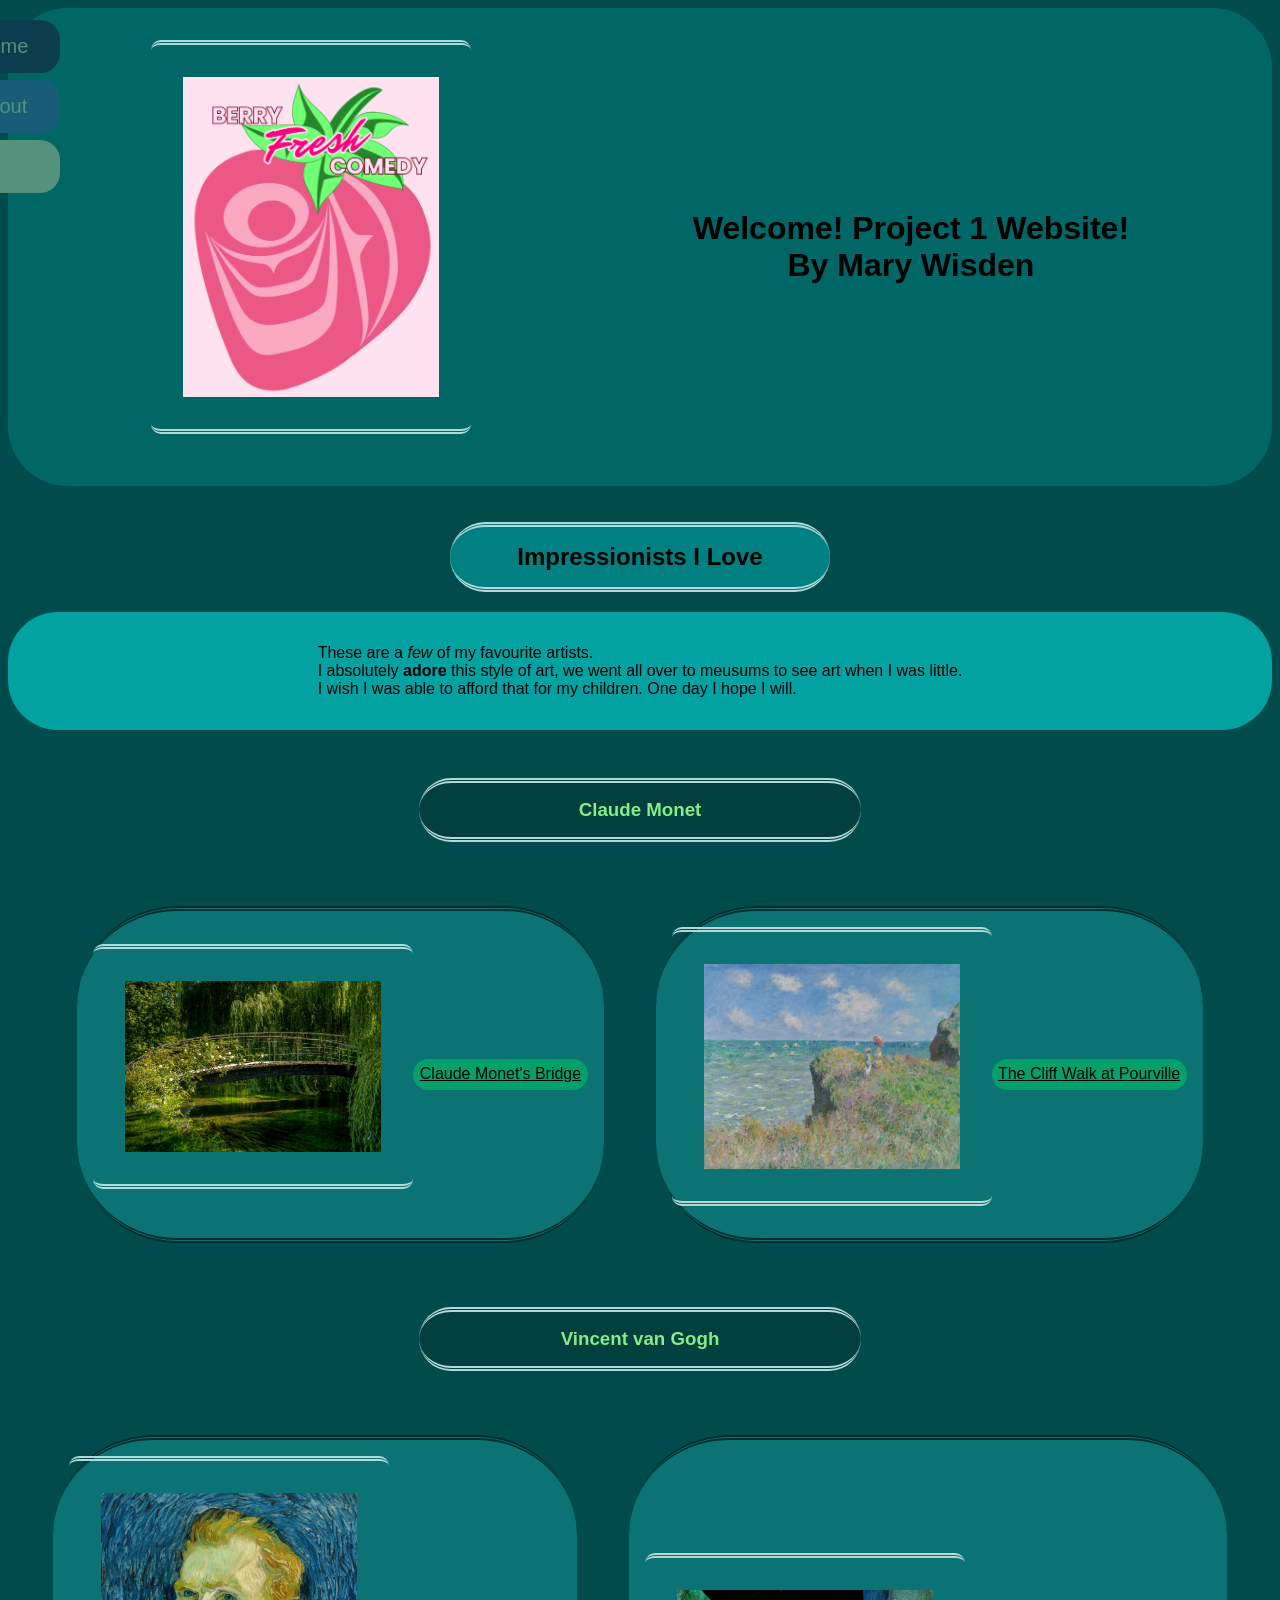
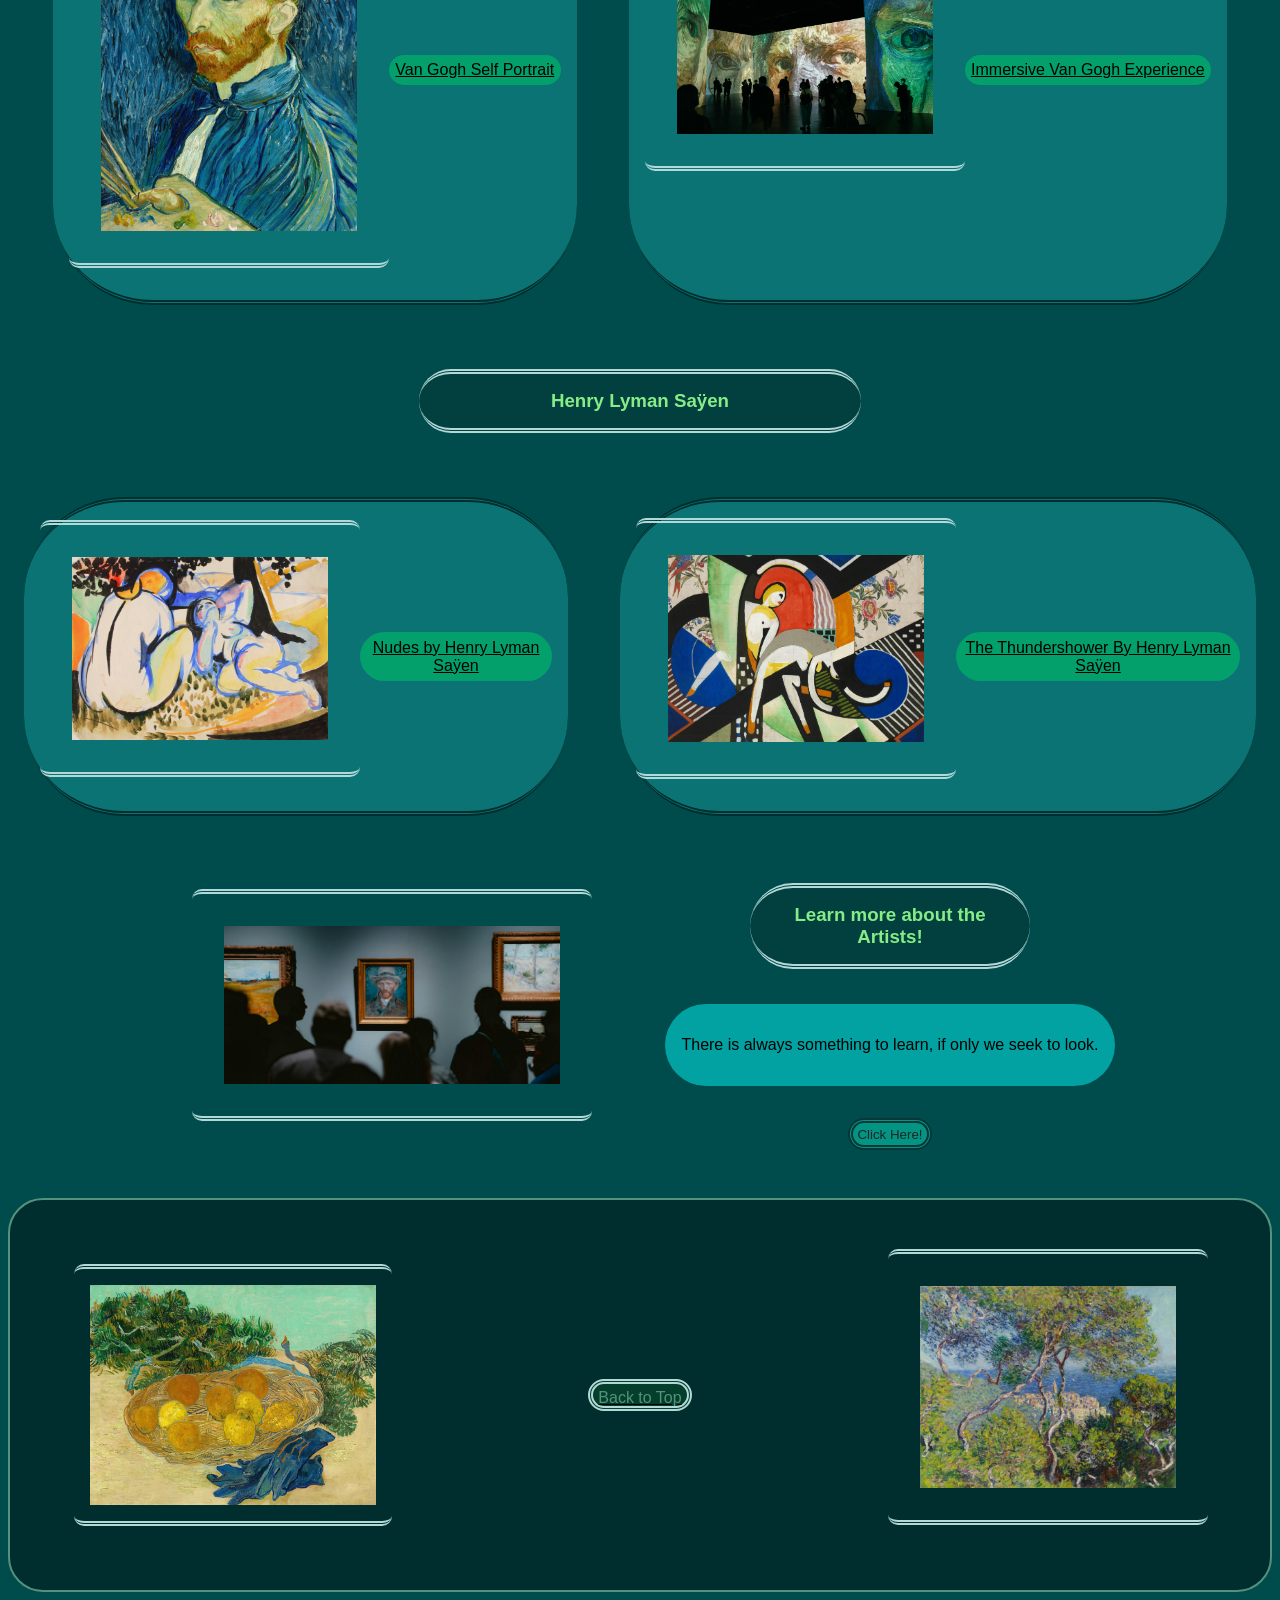
==== index.html @ c5e30278 "project one I think i figured it out!" ====
<!doctype html>
<html lang="en">
  <head>
    <meta charset="UTF-8" />
    <meta name="viewport" content="width=device-width, initial-scale=1.0" />
    <title>Homepage</title>
    <link rel="stylesheet" href="./style.css" />
  </head>
  <body>
    <header id="header">
      <a
        href="https://www.facebook.com/profile.php?id=61590486855917"
        target="_blank"
      >
        <img src="../media/imgs/Berry.png" alt="Berry Fresh Logo" width="1rem"
      /></a>
      <h1>Welcome! Project 1 Website! <br /> By Mary Wisden</h1>
    </header>
    </div>
    <section>
      <nav id="sideview" class="sidenav">
        <a href="./index.html" id="homepage">Home</a>
        <a href="./pages/about.html" id="about">About</a>
        <a href="./pages/contact.html" id="contact">Contact</a>
      </nav>
    </section>
    <section class="titles">
        <h2>Impressionists I Love</h2>
    </section>
      <div>
        <p>
          These are a <em>few</em> of my favourite artists.<br />I absolutely
          <strong>adore</strong> this style of art, we went all over to meusums
          to see art when I was little. <br />I wish I was able to afford that
          for my children. One day I hope I will.
        </p>
      </div>
    <section class="mid">
      <h3>Claude Monet</h3>
    </section>
    <section class="figure-container">
      <figure class="art">
        <img
          src="./media/imgs/nick-fewings-FRM8_MzE_YQ-unsplash.jpg"
          alt="The Bridge in real form"
        />
        <figcaption>Claude Monet's Bridge</figcaption>
      </figure>
      <figure class="art">
        <img
          src="./media/imgs/art-institute-of-chicago-fja2UYOT6jg-unsplash.jpg"
          alt="the painting of a coastal mountains side"
        />
        <figcaption>The Cliff Walk at Pourville</figcaption>
      </figure>
    </section>
    <section class="mid">
      <h3>Vincent van Gogh</h3>
    </section>
    <section class="figure-container">
      <figure class="art">
        <img
          src="./media/imgs/national-gallery-of-art-wAQpwc0rM1g-unsplash.jpg"
          alt="Van Gogh Self portrait"
        />
        <figcaption>Van Gogh Self Portrait</figcaption>
      </figure>
      <figure class="art">
        <img
          src="./media/imgs/redd-francisco-c7xBEFBJhkg-unsplash.jpg"
          alt="Immersive Van Gogh"
        />
        <figcaption>Immersive Van Gogh Experience</figcaption>
      </figure>
    </section>
    <section class="mid">
      <h3>Henry Lyman Saÿen</h3>
    </section>
    <section class="figure-container">
      <figure class="art">
        <img
          src="./media/imgs/smithsonian-2Q-ECRBqmsM-unsplash.jpg"
          alt="Henry Lyman Saÿen"
        />
        <figcaption>Nudes by Henry Lyman Saÿen</figcaption>
      </figure>
      <figure class="art">
        <img
          src="./media/imgs/smithsonian-fqLXDm_13oM-unsplash.jpg"
          alt="The Thundershower Henry Lyman Saÿen"
        />
        <figcaption>The Thundershower By Henry Lyman Saÿen</figcaption>
      </figure>
    </section>
    <section id="maybe">
      <figure>
       <img src="./media/imgs/learning.jpg" alt="people viewing vangogh at the museum" id="maybe_img">
      </figure>
      <div class="maybe_stack">
       <h3>Learn more about the Artists!</h3>
       <div>
        <p>There is always something to learn, if only we seek to look.</p>
       </div>
         <a href="./pages/about.html">
          <button class="button" id="click_here">Click Here!</button>
         </a>
       </div>
    </section>
    <footer>
      <figure class="footer-art-2">
        <img src="./media/imgs/vangoghlemon.jpg" alt="Painting of Lemons" />
      </figure>
      <a href="#header" id="button-up">Back to Top</a>
      <figure class="footer-art">
        <img src="./media/imgs/arbutus.jpg" alt="Monet painting" />
      </figure>
    </footer>
  </body>
</html>
---- style.css ----
* {
  font-family: Verdana, Geneva, Tahoma, sans-serif;
  box-sizing: border-box;
}

body {
  background-color: #004c4c;
}

a {
  color: #54927d;
}

a:visited {
  color: #badfd2;
}

div {
  padding: 1rem;
  background-color: #03a2a2;
  border-radius: 50px;
  display: flex;
  justify-content: center;
  align-items: center;
}

header {
  background-color: #006666;
  background-image: url("https://plus.unsplash.com/premium_photo-1671211326942-0ee784ec3457?q=80&w=1170&auto=format&fit=crop&ixlib=rb-4.1.0&ixid=M3wxMjA3fDB8MHxwaG90by1wYWdlfHx8fGVufDB8fHx8fA%3D%3D");
  background-size: cover;
  background-repeat: no-repeat;
  display: flex;
  justify-content: space-around;
  align-items: center;
  height: 10%;
  padding: 2rem;
  width: 100%;
  margin-bottom: 1rem;
  border-radius: 60px;
}

img {
  border-bottom: double 5px #b2d8d8;
  border-top: double 5px #b2d8d8;
  border-radius: 10px;
  padding: 2rem;
  max-width: 20rem;
  height: 20remx;
  width: 100%;
  margin-bottom: 1rem;
}

img:hover {
  transform: scale(1.1);
  transition: transform 0.3s ease;
  box-shadow:
    0 0 20px 5px #ef8cef,
    0 0 40px 10px #480248;
}

ul:hover {
  transform: scale(1.5);
  transition: transform 0.3s ease;
}

ul {
  background-color: #0b3d4e;
  width: 8rem;
  border-radius: 50px;
  padding: 1rem;
}

h1 {
  border-radius: 25px;
  text-align: center;
}

h2 {
  text-align: center;
  width: 30%;
  border-radius: 50px;
  border-bottom: double 5px #b2d8d8;
  border-top: double 5px #b2d8d8;
  padding: 1rem;
  background-color: #008080;
}

h3 {
  display: flex;
  justify-content: center;
  text-align: center;
  width: 40%;
  border-radius: 50px;
  border-bottom: double 5px #b2d8d8;
  border-top: double 5px #b2d8d8;
  padding: 1rem;
  background-color: #023f3f;
  color: #86ed86;
}

figure {
  display: table;
}

figcaption {
  background-color: #03a06c;
  text-align: center;
  text-decoration: underline;
  padding: 0.4rem;
  border-radius: 50px;
}

footer {
  width: 100%;
  box-sizing: border-box;
  text-decoration: underline;
  border-radius: 35px;
  border: solid 2px #54927d;
  padding: 1rem 2rem;
  align-items: center;
  display: grid;
  grid-template-columns: 1fr auto 1fr;
  background-color: #002d2d;
}

.figure-container {
  display: flex;
  gap: 20px;
  justify-content: center;
}

.top {
  border-radius: 25px;
  display: flex;
  justify-content: center;
  align-items: center;
  background-color: #004c4c;
}

#monet {
  display: flex;
  justify-content: space-between;
  align-items: center;
}

#vangogh {
  display: flex;
  justify-content: space-evenly;
  align-items: center;
}

#sayen {
  display: flex;
  justify-content: space-between;
  align-items: center;
}

.titles {
  display: flex;
  justify-content: center;
  align-items: center;
}

.footer-art {
  grid-column: 3;
  width: 350px;
  margin: 0;
  justify-self: end;
}

.footer-art img {
  width: 100%;
  display: block;
}

.footer-art-2 {
  grid-column: 1;
  width: 350px;
  margin: 0;
  padding: 1rem;
  margin: 1rem;
  display: flex;
  justify-content: center;
  align-items: center;
}

.footer-art-2 img {
  width: 100%;
  display: block;
  padding: 1rem;
  margin: 1rem;
  display: flex;
  justify-content: center;
  align-items: center;
}

#maybe {
  display: flex;
  align-items: center;
  gap: 20px;
  justify-content: space-evenly;
}

#maybe_img {
  flex: 1;
  max-width: 400px;
  height: auto;
  flex-direction: row;
  align-items: flex-start;
  position: relative;
  left: 9rem;
}

.maybe_stack {
  background-color: #004c4c;
  flex: 1;
  display: flex;
  flex-direction: column;
  justify-content: center;
  padding: 1rem;
  margin: 1rem;
  align-items: center;
  gap: 16px;
}

.art {
  background-color: #0b7373;
  padding: 1rem;
  margin: 1rem;
  display: flex;
  justify-content: center;
  align-items: center;
  border-radius: 100px;
  border-bottom: double 0.3125rem #002d2d;
  border-top: double 0.3125rem #002d2d;
}

.wiki {
  background-color: #004c4c;
  justify-content: space-between;
  align-items: first baseline;
}

#sideview a {
  position: fixed;
  left: -40px;
  transition: 0.3s;
  padding: 15px;
  width: 100px;
  text-decoration: none;
  font-size: 20px;
  column-rule-color: #b2d8d8;
  border-radius: 0 20px 20px 0;
}

#sideview a:hover {
  text-decoration: underline;
  color: #bf7fbf;
  left: 0;
  box-shadow:
    0 0 20px 5px #ef8cef,
    0 0 40px 10px #480248;
}

#homepage {
  top: 20px;
  background-color: #0b3d4e;
}

#button-up:hover {
  color: #bf7fbf;
  transform: scale(1.5);
  transition: transform 0.3s ease;
  box-shadow:
    0 0 20px 5px #ef8cef,
    0 0 40px 10px #480248;
}

.button:hover {
  color: #bf7fbf;
  transform: scale(1.5);
  transition: transform 0.3s ease;
  border-radius: 50px;
  box-shadow:
    0 0 20px 5px #ef8cef,
    0 0 40px 10px #480248;
}

#about {
  top: 80px;
  background-color: #195c78;
}

#contact {
  top: 140px;
  background-color: #54927d;
}

#facebook {
  background-color: #012b62;
  color: #78a6e1;
  padding: 4px;
  margin: 1rem;
  height: 2rem;
  border-radius: 100px;
  border: double 5px #b2d8d8;
  text-decoration: none;
}

#ig {
  background-color: #01402f;
  color: #88eed3;
  padding: 4px;
  margin: 1rem;
  height: 2rem;
  border-radius: 100px;
  border: double 5px #b2d8d8;
  text-decoration: none;
}

#linktree {
  background-color: #01665a;
  color: #6ef4e4;
  padding: 4px;
  margin: 1rem;
  height: 2rem;
  border-radius: 100px;
  border: double 5px #b2d8d8;
  text-decoration: none;
}

#click_here {
  background-color: #049483;
  color: #1d2726;
  padding: 4px;
  margin: 1rem;
  height: 2rem;
  border-radius: 100px;
  border: double 5px #083737;
  text-decoration: none;
}

#submit {
  background-color: #164a4a;
  color: #2df6f6;
  padding: 4px;
  margin: 0 auto;
  height: 2rem;
  border-radius: 100px;
  border: double 5px #b2d8d8;
  text-decoration: none;
}

.mid {
  margin: 2rem;
  padding: 3rem;
  height: 3rem;
  display: flex;
  justify-content: center;
  align-items: center;
  border-radius: 100px;
}

#button-up {
  padding: 5px;
  height: 2rem;
  background-color: #043f2b;
  border-radius: 100px;
  border: double 5px #b2d8d8;
  text-decoration: none;
  grid-column: 2;
  text-align: center;
  justify-self: center;
}

.wiki-button {
  padding: 6px;
  height: 4rem;
  background-color: #043f2b;
  border-radius: 60px;
  border: double 5px #b2d8d8;
  text-decoration: none;
}

.wiki-button:hover {
  color: #bf7fbf;
  transform: scale(1.5);
  transition: transform 0.3s ease;
  box-shadow:
    0 0 20px 5px #ef8cef,
    0 0 40px 10px #480248;
}

.tell-me__input {
  background-color: #0a4242;
  flex: 1;
  display: flex;
  flex-direction: column;
  justify-content: center;
  padding: 1rem;
  margin: 1rem;
  align-items: center;
  gap: 16px;
}

#textarea {
  background-color: #ccf4e6;
}
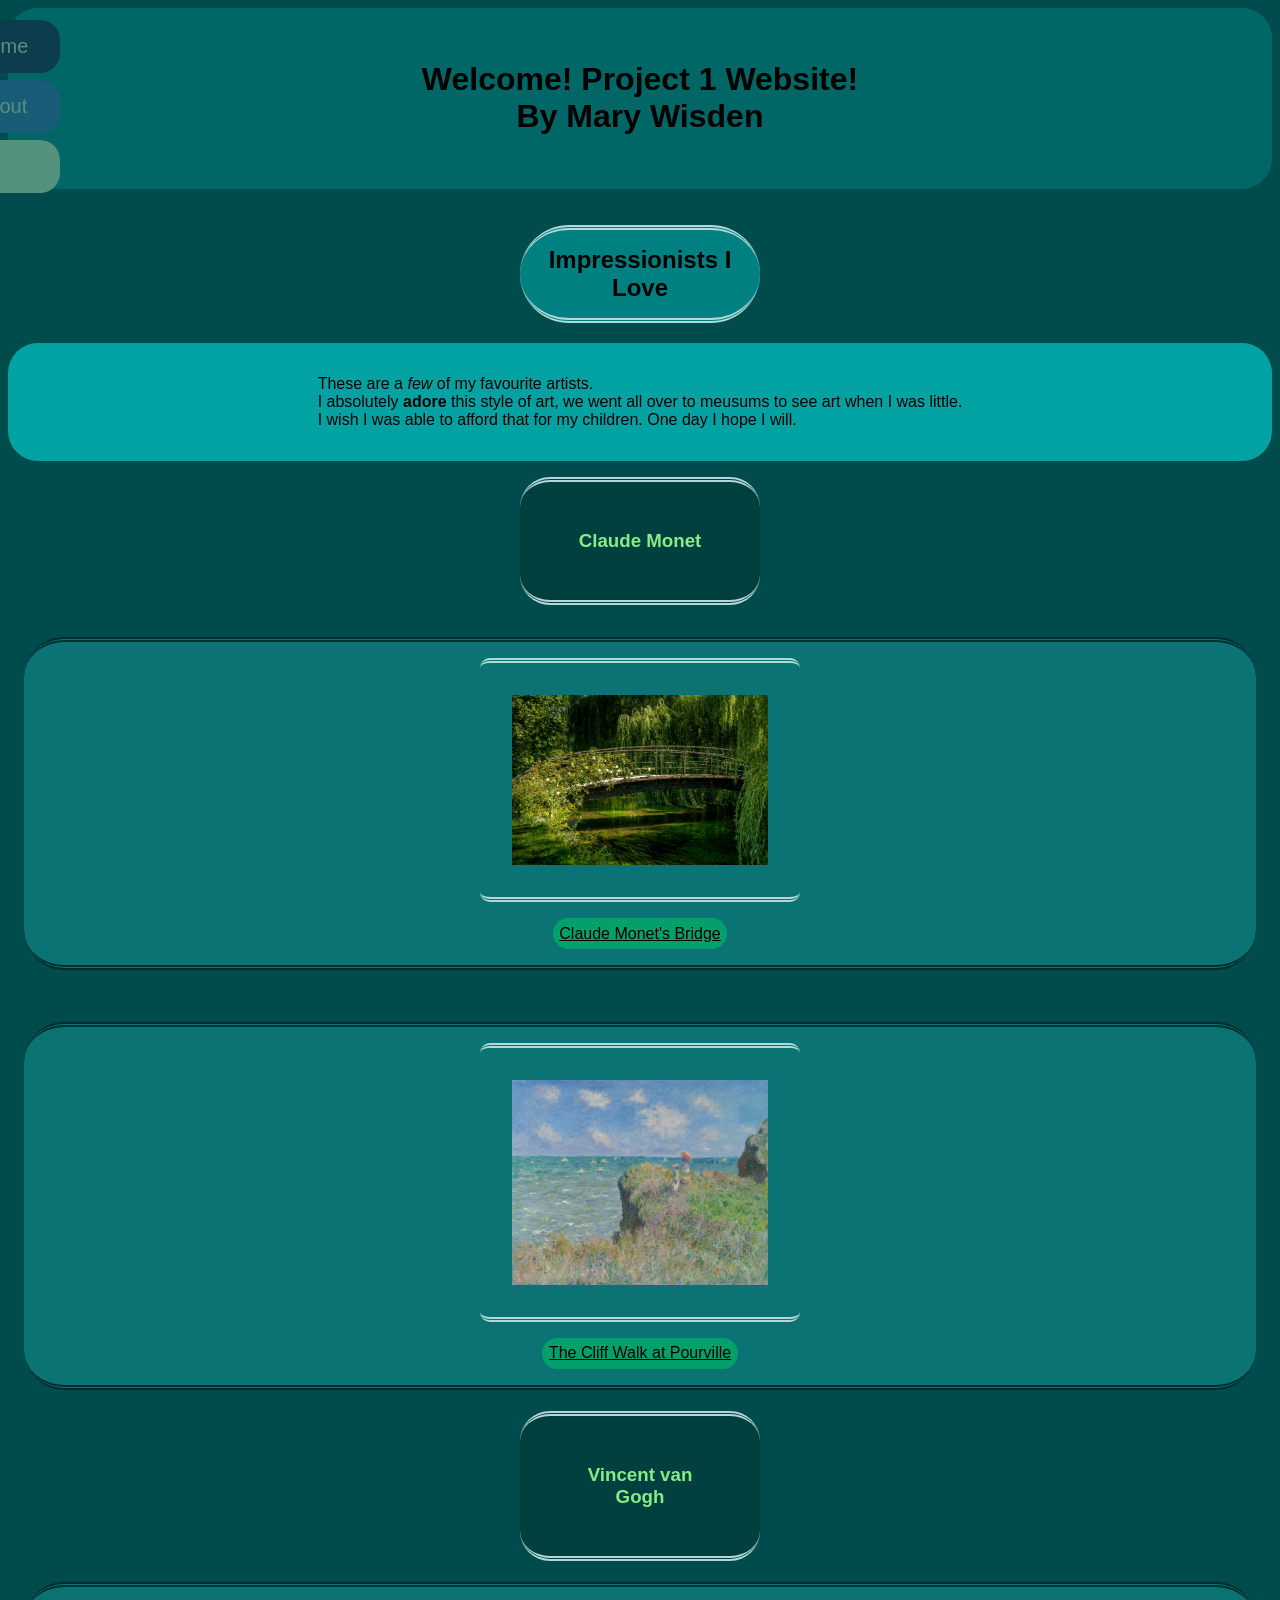
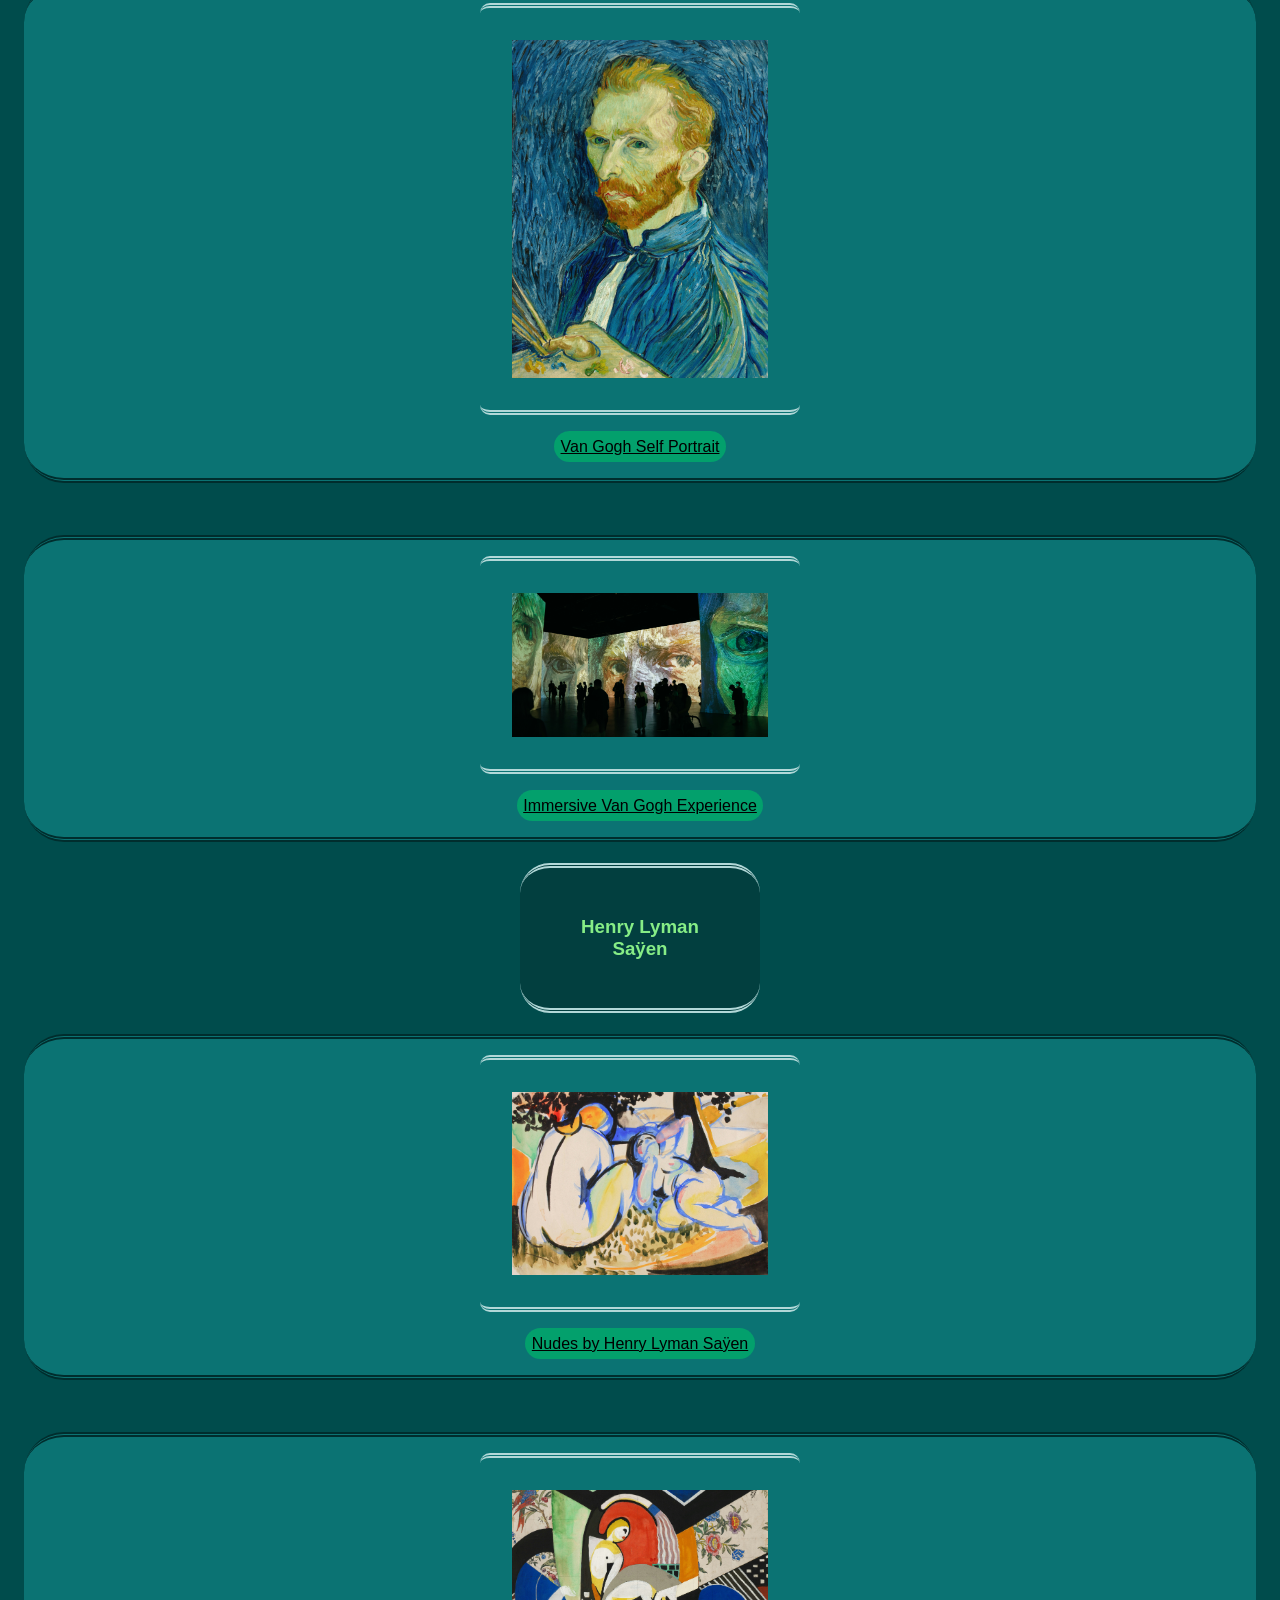
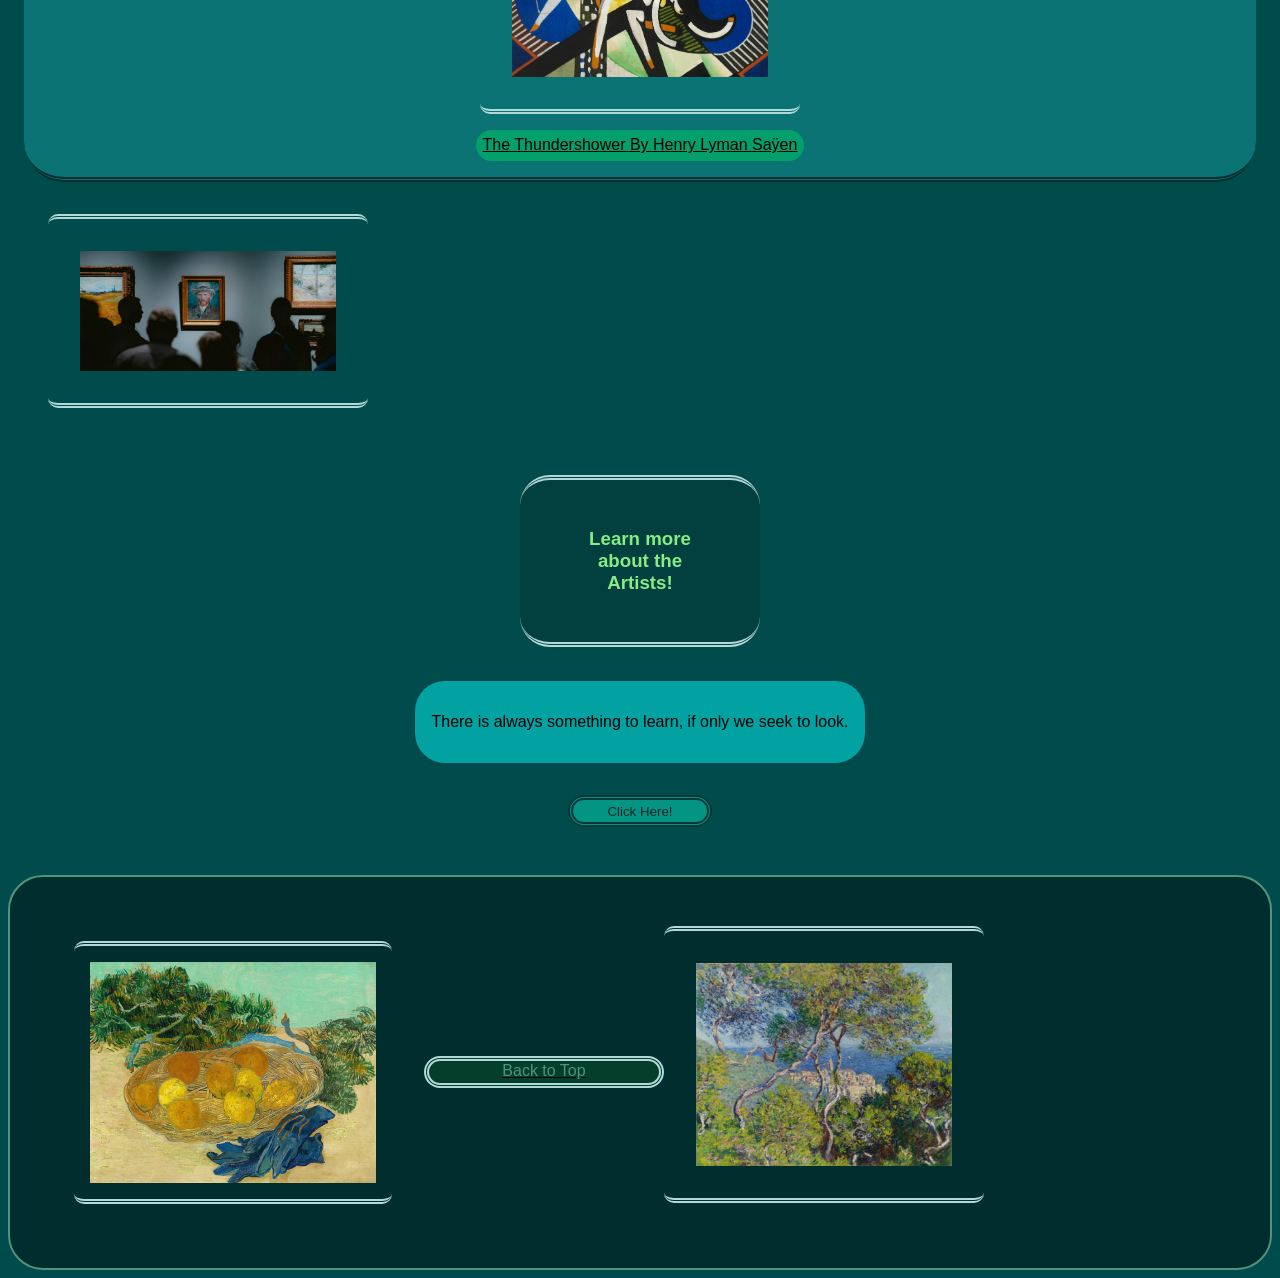
==== commit 1deb8182: "mobile designing fixing it up baby" ====
--- a/index.html
+++ b/index.html
@@ -8,12 +8,6 @@
   </head>
   <body>
     <header id="header">
-      <a
-        href="https://www.facebook.com/profile.php?id=61590486855917"
-        target="_blank"
-      >
-        <img src="../media/imgs/Berry.png" alt="Berry Fresh Logo" width="1rem"
-      /></a>
       <h1>Welcome! Project 1 Website! <br /> By Mary Wisden</h1>
     </header>
     </div>
@@ -38,7 +32,7 @@
     <section class="mid">
       <h3>Claude Monet</h3>
     </section>
-    <section class="figure-container">
+    <section class="figure-container-art">
       <figure class="art">
         <img
           src="./media/imgs/nick-fewings-FRM8_MzE_YQ-unsplash.jpg"
@@ -57,7 +51,7 @@
     <section class="mid">
       <h3>Vincent van Gogh</h3>
     </section>
-    <section class="figure-container">
+    <section class="figure-container-art">
       <figure class="art">
         <img
           src="./media/imgs/national-gallery-of-art-wAQpwc0rM1g-unsplash.jpg"
@@ -76,7 +70,7 @@
     <section class="mid">
       <h3>Henry Lyman Saÿen</h3>
     </section>
-    <section class="figure-container">
+    <section class="figure-container-art">
       <figure class="art">
         <img
           src="./media/imgs/smithsonian-2Q-ECRBqmsM-unsplash.jpg"
--- a/style.css
+++ b/style.css
@@ -18,8 +18,9 @@
 div {
   padding: 1rem;
   background-color: #03a2a2;
-  border-radius: 50px;
-  display: flex;
+  border-radius: 30px;
+  display: flex;
+  flex-direction: column;
   justify-content: center;
   align-items: center;
 }
@@ -32,11 +33,11 @@
   display: flex;
   justify-content: space-around;
   align-items: center;
-  height: 10%;
+  /* height: 10%; */
   padding: 2rem;
   width: 100%;
   margin-bottom: 1rem;
-  border-radius: 60px;
+  border-radius: 30px;
 }
 
 img {
@@ -45,13 +46,11 @@
   border-radius: 10px;
   padding: 2rem;
   max-width: 20rem;
-  height: 20remx;
-  width: 100%;
   margin-bottom: 1rem;
 }
 
 img:hover {
-  transform: scale(1.1);
+  transform: scale(1.2);
   transition: transform 0.3s ease;
   box-shadow:
     0 0 20px 5px #ef8cef,
@@ -77,7 +76,7 @@
 
 h2 {
   text-align: center;
-  width: 30%;
+  width: 15rem;
   border-radius: 50px;
   border-bottom: double 5px #b2d8d8;
   border-top: double 5px #b2d8d8;
@@ -89,17 +88,18 @@
   display: flex;
   justify-content: center;
   text-align: center;
-  width: 40%;
-  border-radius: 50px;
+  width: 15rem;
+  border-radius: 30px;
   border-bottom: double 5px #b2d8d8;
   border-top: double 5px #b2d8d8;
-  padding: 1rem;
+  padding: 3rem;
   background-color: #023f3f;
   color: #86ed86;
 }
 
 figure {
-  display: table;
+  display: flex;
+  flex-direction: column;
 }
 
 figcaption {
@@ -107,7 +107,7 @@
   text-align: center;
   text-decoration: underline;
   padding: 0.4rem;
-  border-radius: 50px;
+  border-radius: 30px;
 }
 
 footer {
@@ -118,7 +118,7 @@
   border: solid 2px #54927d;
   padding: 1rem 2rem;
   align-items: center;
-  display: grid;
+  display: flex;
   grid-template-columns: 1fr auto 1fr;
   background-color: #002d2d;
 }
@@ -129,6 +129,13 @@
   justify-content: center;
 }
 
+.figure-container-art {
+  display: flex;
+  flex-direction: column;
+  gap: 20px;
+  justify-content: center;
+}
+
 .top {
   border-radius: 25px;
   display: flex;
@@ -139,18 +146,21 @@
 
 #monet {
   display: flex;
+  flex-direction: column;
   justify-content: space-between;
   align-items: center;
 }
 
 #vangogh {
   display: flex;
+  flex-direction: column;
   justify-content: space-evenly;
   align-items: center;
 }
 
 #sayen {
   display: flex;
+  flex-direction: column;
   justify-content: space-between;
   align-items: center;
 }
@@ -159,6 +169,7 @@
   display: flex;
   justify-content: center;
   align-items: center;
+  text-align: center;
 }
 
 .footer-art {
@@ -186,41 +197,36 @@
 
 .footer-art-2 img {
   width: 100%;
-  display: block;
-  padding: 1rem;
-  margin: 1rem;
-  display: flex;
-  justify-content: center;
-  align-items: center;
-}
-
-#maybe {
-  display: flex;
-  align-items: center;
-  gap: 20px;
-  justify-content: space-evenly;
-}
-
-#maybe_img {
-  flex: 1;
-  max-width: 400px;
-  height: auto;
-  flex-direction: row;
-  align-items: flex-start;
-  position: relative;
-  left: 9rem;
+  padding: 1rem;
+  margin: 1rem;
+  display: flex;
+  justify-content: center;
+  align-items: center;
 }
 
 .maybe_stack {
   background-color: #004c4c;
-  flex: 1;
-  display: flex;
-  flex-direction: column;
-  justify-content: center;
+  display: flex;
+  flex-direction: column;
   padding: 1rem;
   margin: 1rem;
   align-items: center;
   gap: 16px;
+}
+
+.maybe {
+  display: flex;
+  flex-direction: column;
+  padding: 1rem;
+  margin: 1rem;
+  align-items: center;
+  gap: 16px;
+}
+
+.maybe img {
+  width: 100%;
+  justify-content: center;
+  align-items: center;
 }
 
 .art {
@@ -228,9 +234,10 @@
   padding: 1rem;
   margin: 1rem;
   display: flex;
-  justify-content: center;
-  align-items: center;
-  border-radius: 100px;
+  flex-direction: column;
+  justify-content: center;
+  align-items: center;
+  border-radius: 40px;
   border-bottom: double 0.3125rem #002d2d;
   border-top: double 0.3125rem #002d2d;
 }
@@ -238,7 +245,7 @@
 .wiki {
   background-color: #004c4c;
   justify-content: space-between;
-  align-items: first baseline;
+  align-items: baseline;
 }
 
 #sideview a {
@@ -332,8 +339,9 @@
 #click_here {
   background-color: #049483;
   color: #1d2726;
-  padding: 4px;
-  margin: 1rem;
+  padding: 1px;
+  margin: 1rem;
+  width: 9rem;
   height: 2rem;
   border-radius: 100px;
   border: double 5px #083737;
@@ -362,8 +370,9 @@
 }
 
 #button-up {
-  padding: 5px;
-  height: 2rem;
+  padding: 1px;
+  height: 2rem;
+  width: 15rem;
   background-color: #043f2b;
   border-radius: 100px;
   border: double 5px #b2d8d8;
@@ -375,7 +384,6 @@
 
 .wiki-button {
   padding: 6px;
-  height: 4rem;
   background-color: #043f2b;
   border-radius: 60px;
   border: double 5px #b2d8d8;
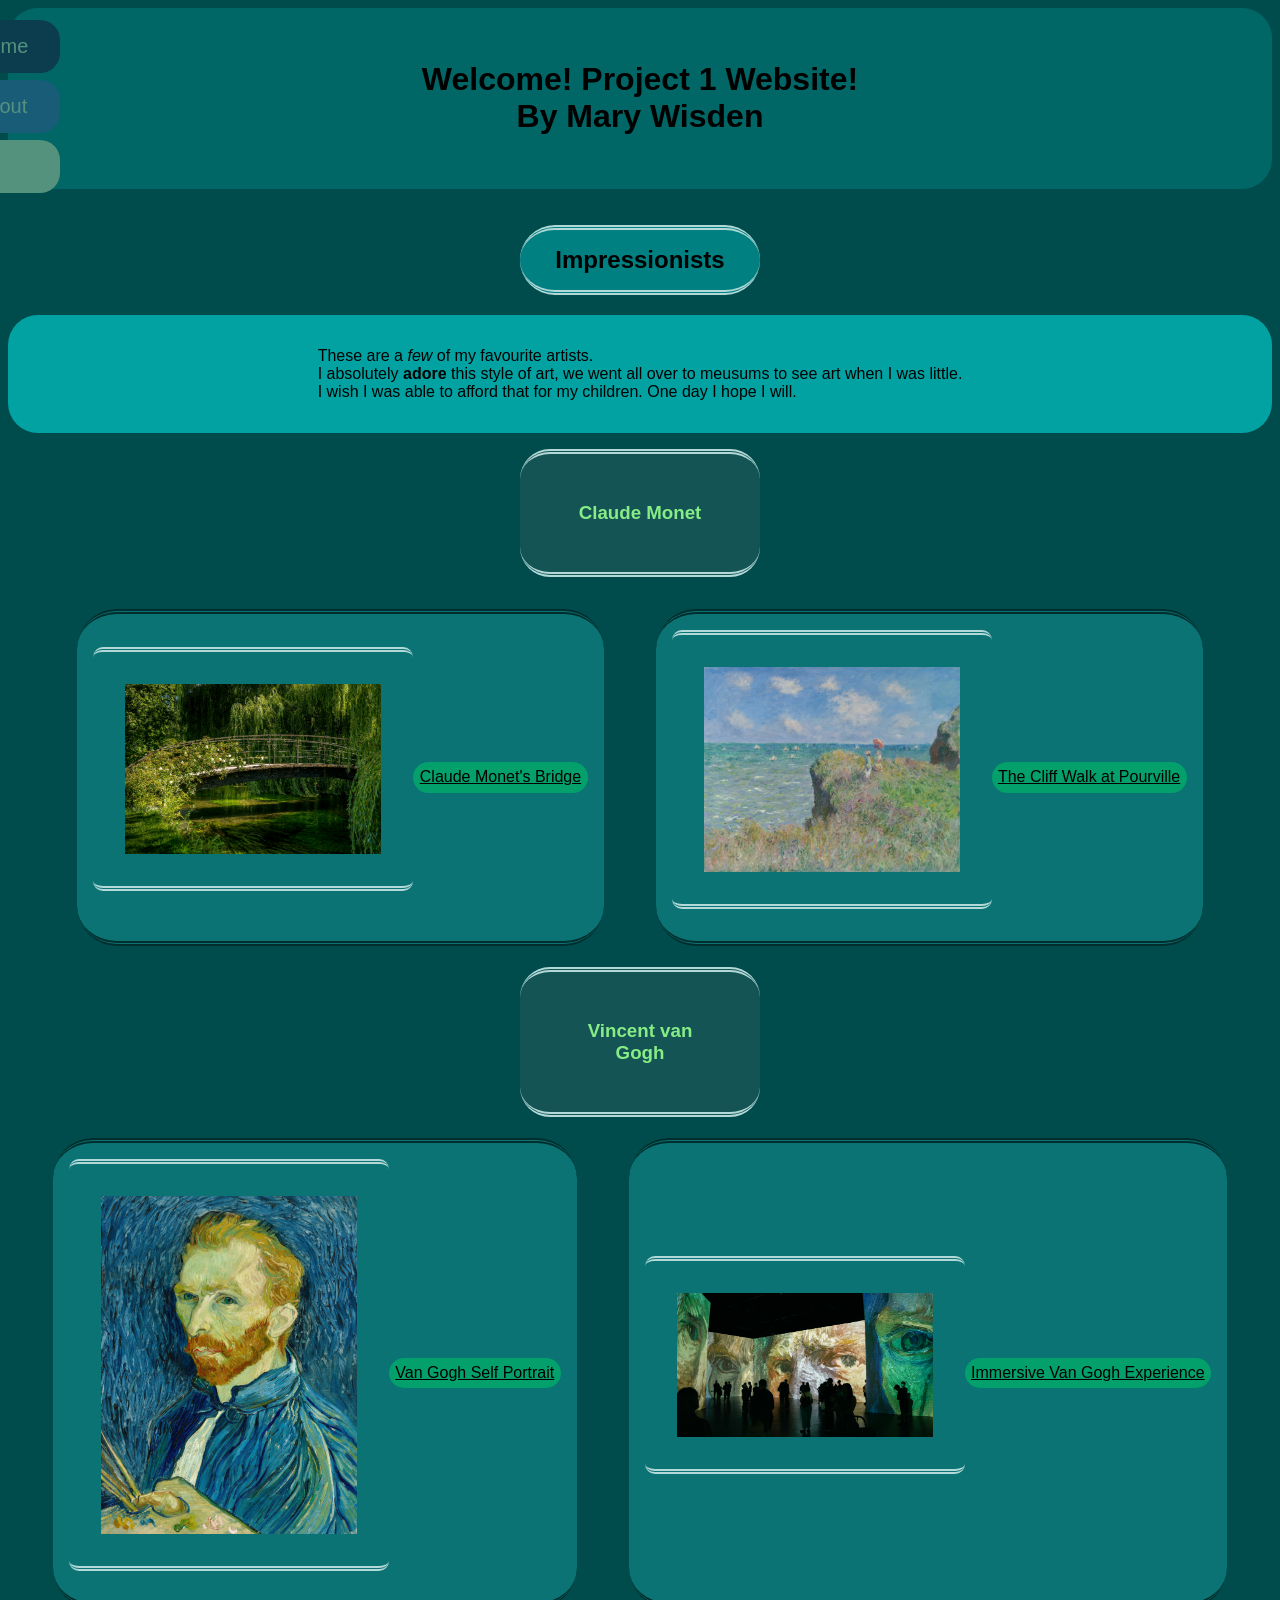
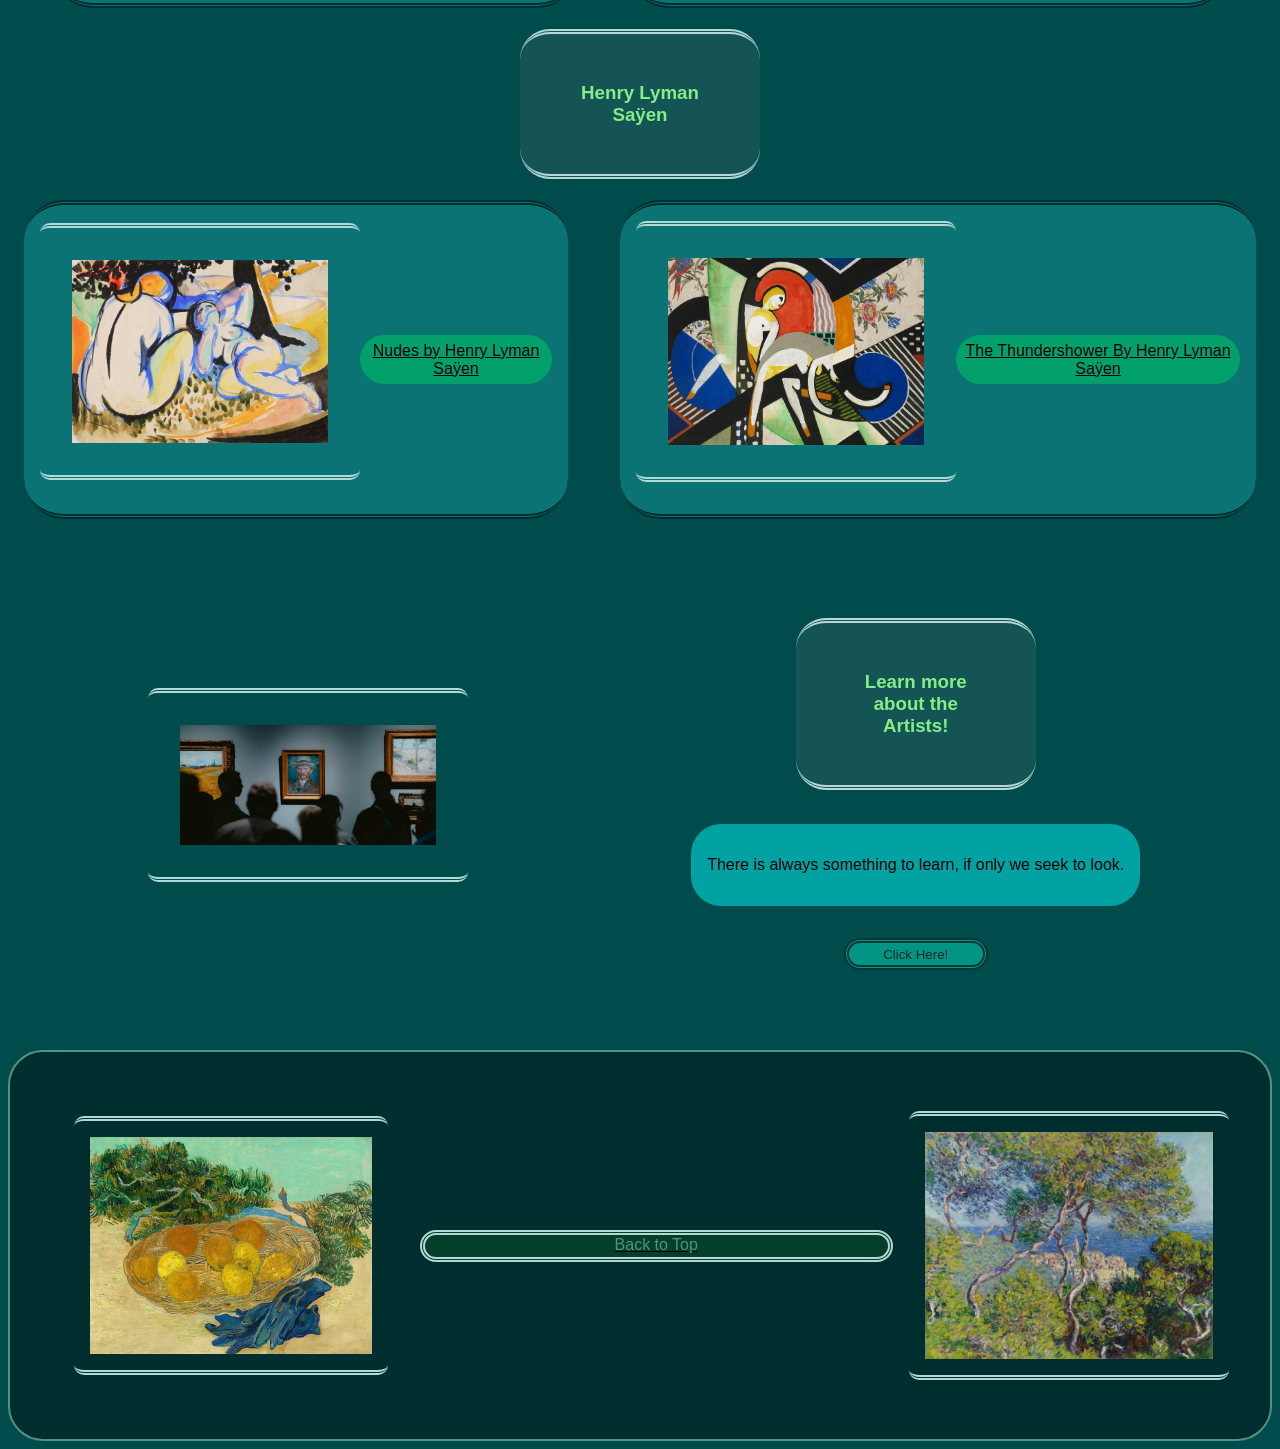
==== commit 063f8899: "mobile design fixing code, having fun" ====
--- a/index.html
+++ b/index.html
@@ -19,7 +19,7 @@
       </nav>
     </section>
     <section class="titles">
-        <h2>Impressionists I Love</h2>
+        <h2>Impressionists</h2>
     </section>
       <div>
         <p>
--- a/style.css
+++ b/style.css
@@ -93,7 +93,7 @@
   border-bottom: double 5px #b2d8d8;
   border-top: double 5px #b2d8d8;
   padding: 3rem;
-  background-color: #023f3f;
+  background-color: #155454;
   color: #86ed86;
 }
 
@@ -119,6 +119,7 @@
   padding: 1rem 2rem;
   align-items: center;
   display: flex;
+  flex-direction: column;
   grid-template-columns: 1fr auto 1fr;
   background-color: #002d2d;
 }
@@ -176,12 +177,14 @@
   grid-column: 3;
   width: 350px;
   margin: 0;
-  justify-self: end;
 }
 
 .footer-art img {
   width: 100%;
-  display: block;
+  padding: 1rem;
+  margin: 1rem;
+  justify-content: center;
+  align-items: center;
 }
 
 .footer-art-2 {
@@ -190,7 +193,6 @@
   margin: 0;
   padding: 1rem;
   margin: 1rem;
-  display: flex;
   justify-content: center;
   align-items: center;
 }
@@ -199,7 +201,6 @@
   width: 100%;
   padding: 1rem;
   margin: 1rem;
-  display: flex;
   justify-content: center;
   align-items: center;
 }
@@ -214,16 +215,16 @@
   gap: 16px;
 }
 
-.maybe {
-  display: flex;
-  flex-direction: column;
+#maybe {
+  display: flex;
+  flex-direction: row;
   padding: 1rem;
   margin: 1rem;
   align-items: center;
   gap: 16px;
 }
 
-.maybe img {
+#maybe img {
   width: 100%;
   justify-content: center;
   align-items: center;
@@ -372,7 +373,7 @@
 #button-up {
   padding: 1px;
   height: 2rem;
-  width: 15rem;
+  width: 30rem;
   background-color: #043f2b;
   border-radius: 100px;
   border: double 5px #b2d8d8;
@@ -414,3 +415,88 @@
 #textarea {
   background-color: #ccf4e6;
 }
+
+@media (min-width: 1024px) {
+  .figure-container-art {
+    display: flex;
+    flex-direction: row;
+    gap: 20px;
+    justify-content: center;
+  }
+
+  .mid {
+    margin: 2rem;
+    padding: 3rem;
+    height: 3rem;
+    display: flex;
+    flex-direction: row;
+    justify-content: center;
+    align-items: center;
+    border-radius: 100px;
+  }
+
+  #maybe {
+    display: flex;
+    flex-direction: row;
+    justify-content: space-around;
+    padding: 1rem;
+    margin: 1rem;
+    align-items: center;
+    gap: 16px;
+  }
+
+  #maybe img {
+    width: 100%;
+    justify-content: center;
+    align-items: center;
+  }
+
+  footer {
+    width: 100%;
+    box-sizing: border-box;
+    text-decoration: underline;
+    border-radius: 35px;
+    border: solid 2px #54927d;
+    padding: 1rem 2rem;
+    align-items: center;
+    display: flex;
+    flex-direction: row;
+    justify-content: space-around;
+    grid-template-columns: 1fr auto 1fr;
+    background-color: #002d2d;
+  }
+
+  #monet {
+    display: flex;
+    flex-direction: row;
+    justify-content: space-between;
+    align-items: center;
+  }
+
+  #vangogh {
+    display: flex;
+    flex-direction: row;
+    justify-content: space-evenly;
+    align-items: center;
+  }
+
+  #sayen {
+    display: flex;
+    flex-direction: row;
+    justify-content: space-between;
+    align-items: center;
+  }
+
+  .art {
+    background-color: #0b7373;
+    padding: 1rem;
+    margin: 1rem;
+    display: flex;
+    flex-direction: row;
+    justify-content: center;
+    align-items: center;
+    border-radius: 40px;
+    border-bottom: double 0.3125rem #002d2d;
+    border-top: double 0.3125rem #002d2d;
+  }
+}
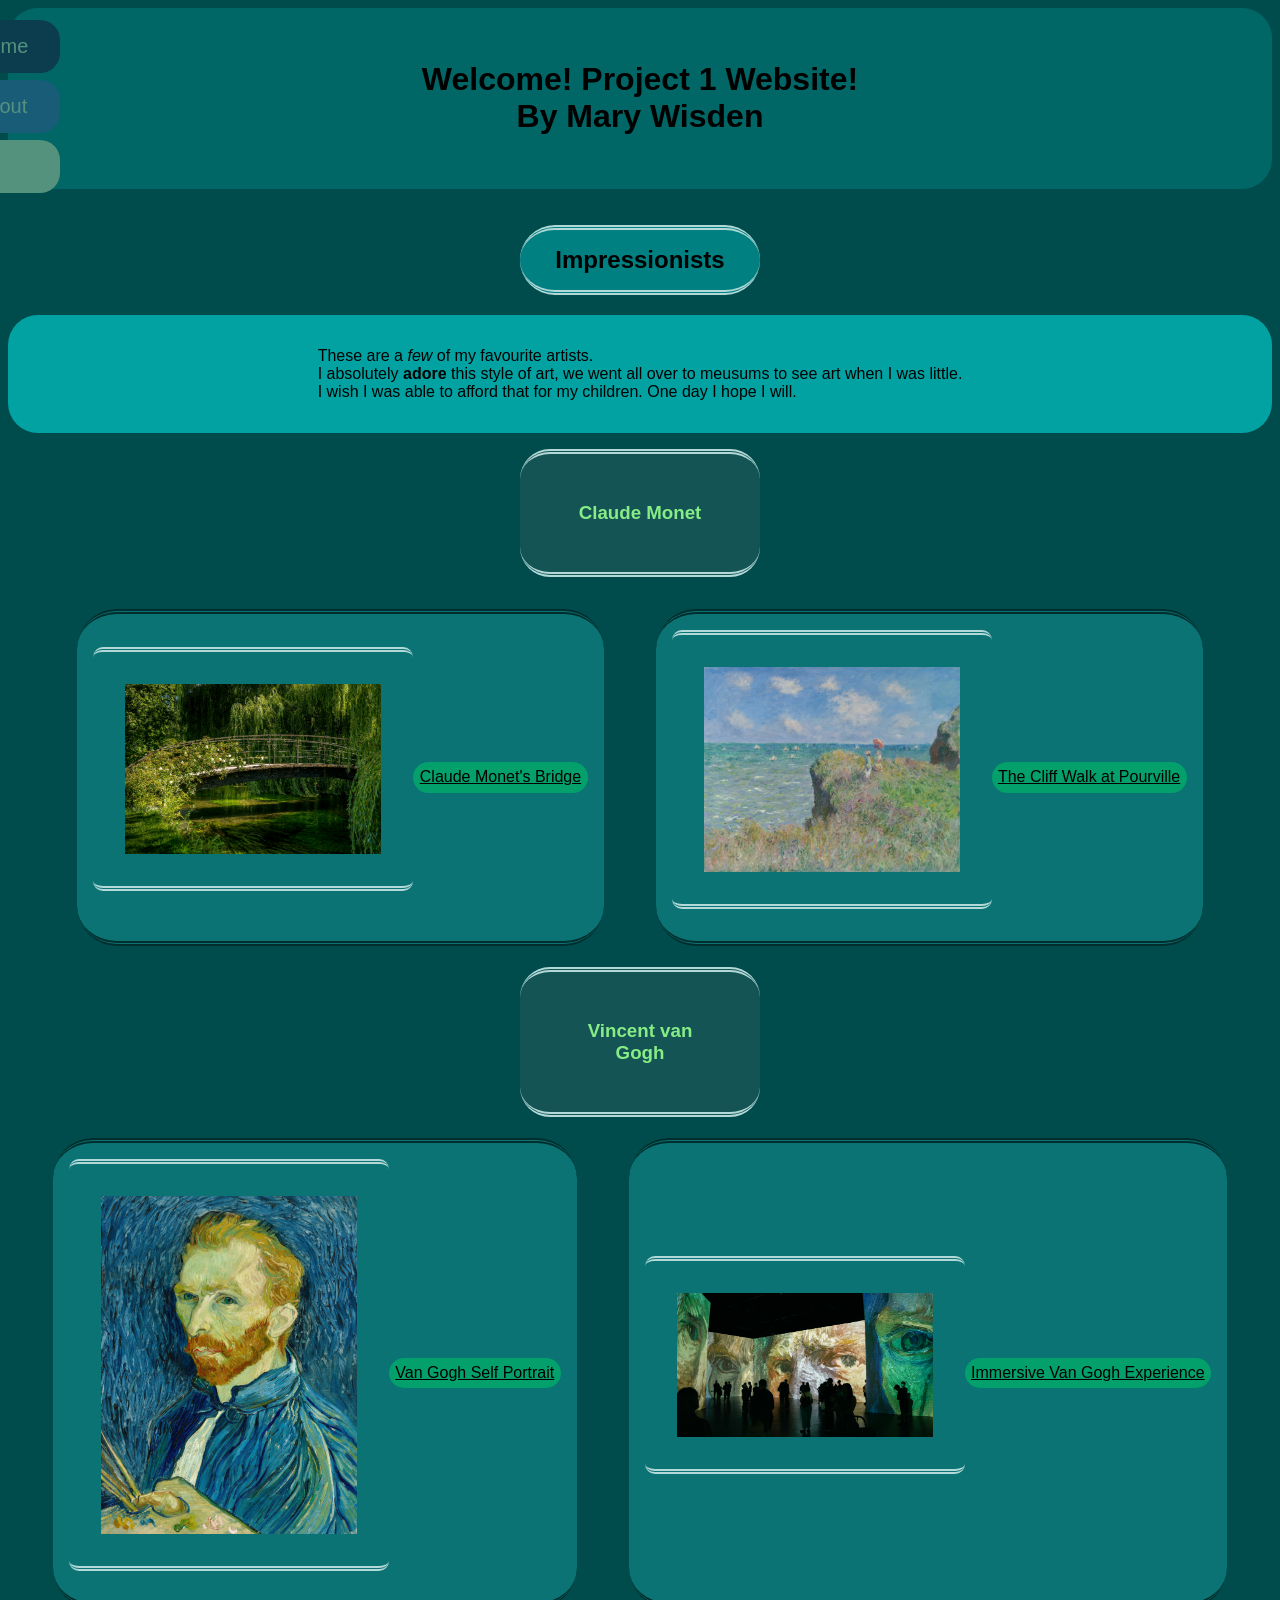
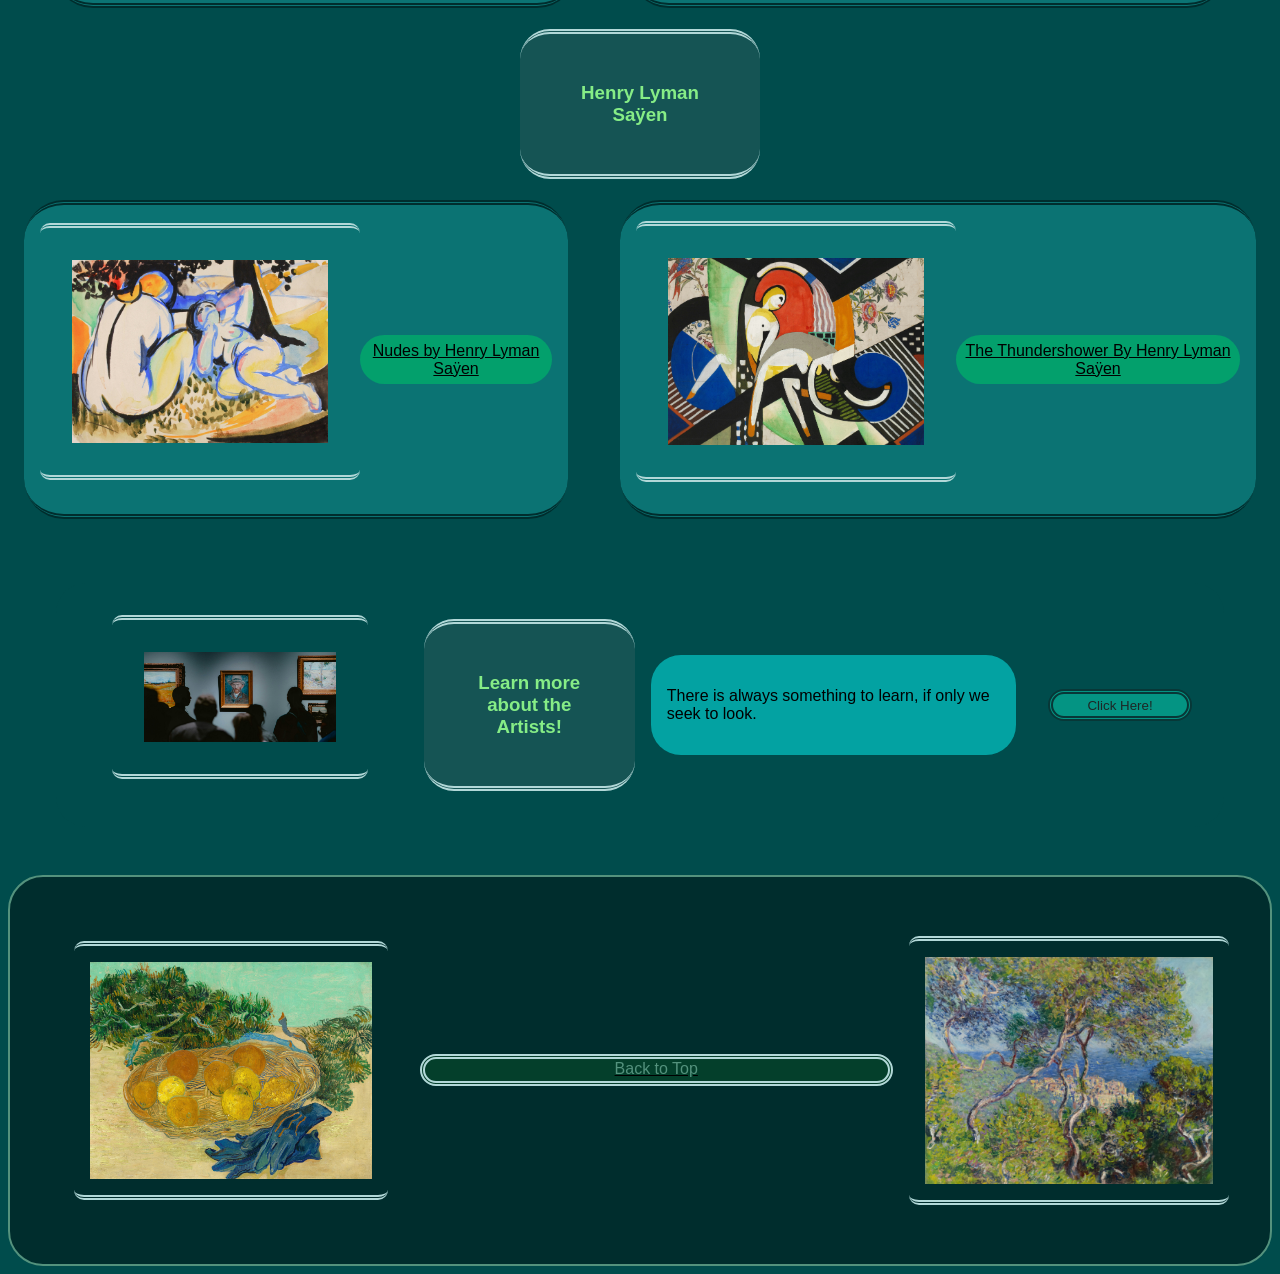
==== commit c78f406b: "mobile fixes fixing code" ====
--- a/index.html
+++ b/index.html
@@ -87,10 +87,10 @@
       </figure>
     </section>
     <section id="maybe">
+      <div class="maybe_stack">
       <figure>
        <img src="./media/imgs/learning.jpg" alt="people viewing vangogh at the museum" id="maybe_img">
       </figure>
-      <div class="maybe_stack">
        <h3>Learn more about the Artists!</h3>
        <div>
         <p>There is always something to learn, if only we seek to look.</p>
--- a/style.css
+++ b/style.css
@@ -499,4 +499,14 @@
     border-bottom: double 0.3125rem #002d2d;
     border-top: double 0.3125rem #002d2d;
   }
-}
+
+  .maybe_stack {
+    background-color: #004c4c;
+    display: flex;
+    flex-direction: row;
+    padding: 1rem;
+    margin: 1rem;
+    align-items: center;
+    gap: 16px;
+  }
+}
